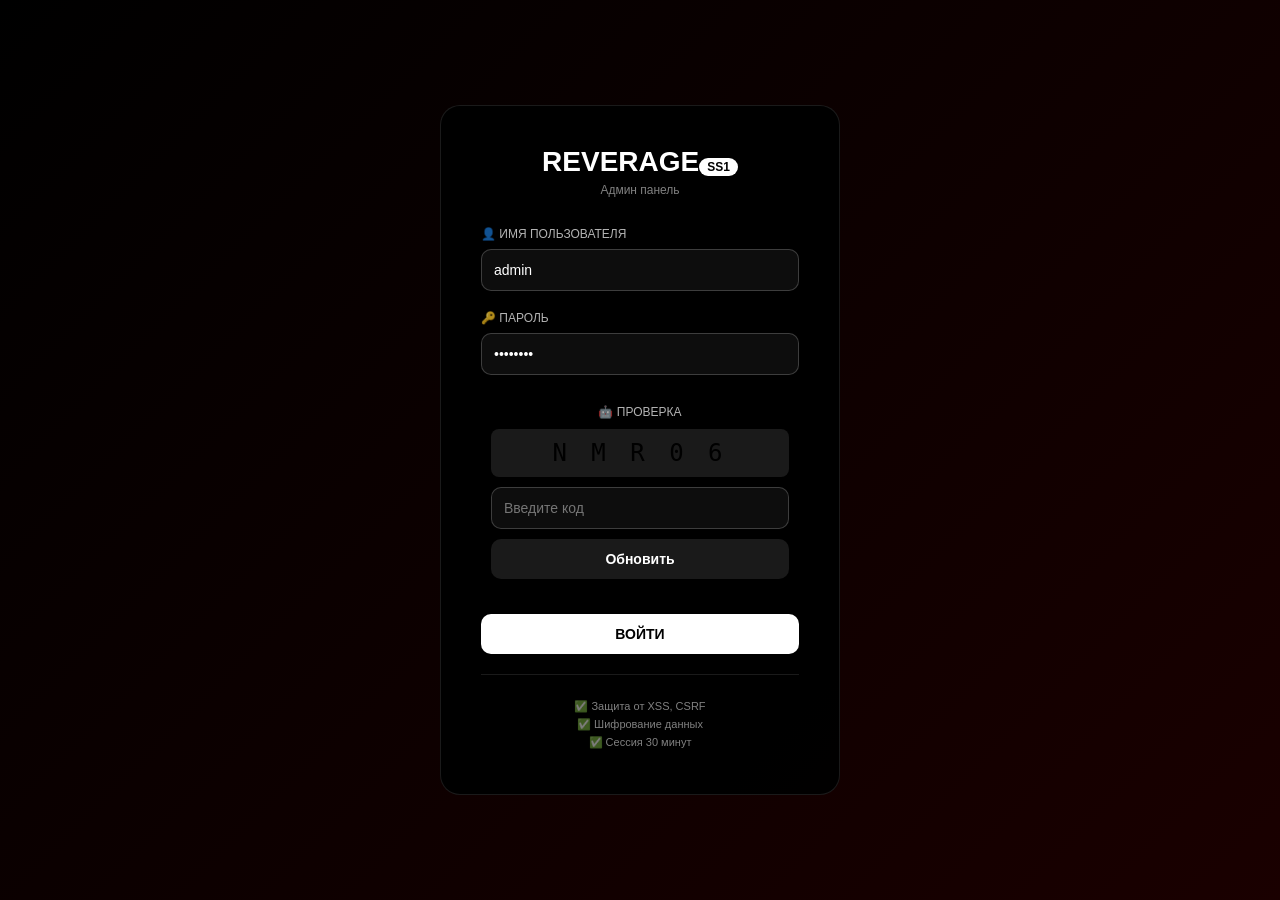
==== admin-login.html @ b30b3893 "Add files via upload" ====
<!DOCTYPE html>
<html lang="ru">
<head>
    <meta charset="UTF-8">
    <meta name="viewport" content="width=device-width, initial-scale=1.0">
    <title>REVERAGE SS1 — Вход в админку</title>
    <style>
        * {
            margin: 0;
            padding: 0;
            box-sizing: border-box;
        }
        
        body {
            font-family: Arial, sans-serif;
            background: linear-gradient(135deg, #000000 0%, #1a0000 100%);
            min-height: 100vh;
            display: flex;
            align-items: center;
            justify-content: center;
        }
        
        .login-container {
            background: rgba(0, 0, 0, 0.95);
            border: 1px solid rgba(255, 255, 255, 0.1);
            border-radius: 20px;
            padding: 40px;
            width: 90%;
            max-width: 400px;
        }
        
        .logo {
            text-align: center;
            margin-bottom: 30px;
        }
        
        .logo h1 {
            font-size: 28px;
            color: white;
        }
        
        .logo span {
            background: white;
            color: black;
            padding: 2px 8px;
            border-radius: 20px;
            font-size: 12px;
        }
        
        .form-group {
            margin-bottom: 20px;
        }
        
        label {
            display: block;
            margin-bottom: 8px;
            color: rgba(255, 255, 255, 0.7);
            font-size: 12px;
        }
        
        input {
            width: 100%;
            padding: 12px;
            background: rgba(255, 255, 255, 0.05);
            border: 1px solid rgba(255, 255, 255, 0.2);
            border-radius: 10px;
            color: white;
            font-size: 14px;
        }
        
        button {
            width: 100%;
            padding: 12px;
            background: white;
            color: black;
            border: none;
            border-radius: 10px;
            font-weight: bold;
            cursor: pointer;
            margin-top: 10px;
            font-size: 14px;
        }
        
        button:hover {
            background: #ddd;
        }
        
        .error-message {
            background: rgba(255, 0, 0, 0.1);
            border: 1px solid rgba(255, 0, 0, 0.3);
            border-radius: 8px;
            padding: 10px;
            margin-top: 15px;
            color: #ff4444;
            font-size: 12px;
            text-align: center;
            display: none;
        }
        
        .captcha-container {
            margin: 15px 0;
            padding: 10px;
            background: rgba(0, 0, 0, 0.5);
            border-radius: 8px;
            text-align: center;
        }
        
        .captcha-code {
            font-family: monospace;
            font-size: 24px;
            letter-spacing: 5px;
            background: #1a1a1a;
            padding: 10px;
            border-radius: 8px;
            margin: 10px 0;
        }
        
        .security-info {
            margin-top: 20px;
            padding-top: 20px;
            border-top: 1px solid rgba(255, 255, 255, 0.1);
            font-size: 11px;
            color: rgba(255, 255, 255, 0.5);
            text-align: center;
        }
        
        .security-info p {
            margin: 5px 0;
        }
    </style>
</head>
<body>
    <div class="login-container">
        <div class="logo">
            <h1>REVERAGE<span>SS1</span></h1>
            <p style="font-size: 12px; color: gray; margin-top: 5px;">Админ панель</p>
        </div>
        
        <form id="loginForm">
            <div class="form-group">
                <label>👤 ИМЯ ПОЛЬЗОВАТЕЛЯ</label>
                <input type="text" id="username" value="admin">
            </div>
            
            <div class="form-group">
                <label>🔑 ПАРОЛЬ</label>
                <input type="password" id="password" value="admin123">
            </div>
            
            <div class="captcha-container">
                <label>🤖 ПРОВЕРКА</label>
                <div class="captcha-code" id="captchaCode"></div>
                <input type="text" id="captchaInput" placeholder="Введите код">
                <button type="button" id="refreshCaptcha" style="background: rgba(255,255,255,0.1); color: white;">Обновить</button>
            </div>
            
            <button type="submit">ВОЙТИ</button>
        </form>
        
        <div id="errorMessage" class="error-message"></div>
        
        <div class="security-info">
            <p>✅ Защита от XSS, CSRF</p>
            <p>✅ Шифрование данных</p>
            <p>✅ Сессия 30 минут</p>
        </div>
    </div>
    
    <script>
        // Простая CAPTCHA
        let currentCaptcha = '';
        
        function generateCaptcha() {
            const chars = 'ABCDEFGHJKLMNPQRSTUVWXYZ0123456789';
            currentCaptcha = '';
            for (let i = 0; i < 5; i++) {
                currentCaptcha += chars[Math.floor(Math.random() * chars.length)];
            }
            document.getElementById('captchaCode').innerHTML = currentCaptcha.split('').join(' ');
        }
        
        generateCaptcha();
        
        document.getElementById('refreshCaptcha').addEventListener('click', generateCaptcha);
        
        // Вход в админку
        document.getElementById('loginForm').addEventListener('submit', (e) => {
            e.preventDefault();
            
            const username = document.getElementById('username').value;
            const password = document.getElementById('password').value;
            const captchaInput = document.getElementById('captchaInput').value;
            const errorDiv = document.getElementById('errorMessage');
            
            errorDiv.style.display = 'none';
            
            // Проверка CAPTCHA
            if (captchaInput.toUpperCase() !== currentCaptcha) {
                errorDiv.textContent = '❌ Неверный код!';
                errorDiv.style.display = 'block';
                generateCaptcha();
                document.getElementById('captchaInput').value = '';
                return;
            }
            
            // Проверка логина и пароля (ПРОСТО ДЛЯ ТЕСТА)
            if (username === 'admin' && password === 'admin123') {
                sessionStorage.setItem('admin_authenticated', 'true');
                window.location.href = 'admin.html';
            } else {
                errorDiv.textContent = '❌ Неверный логин или пароль';
                errorDiv.style.display = 'block';
            }
        });
    </script>
</body>
</html>
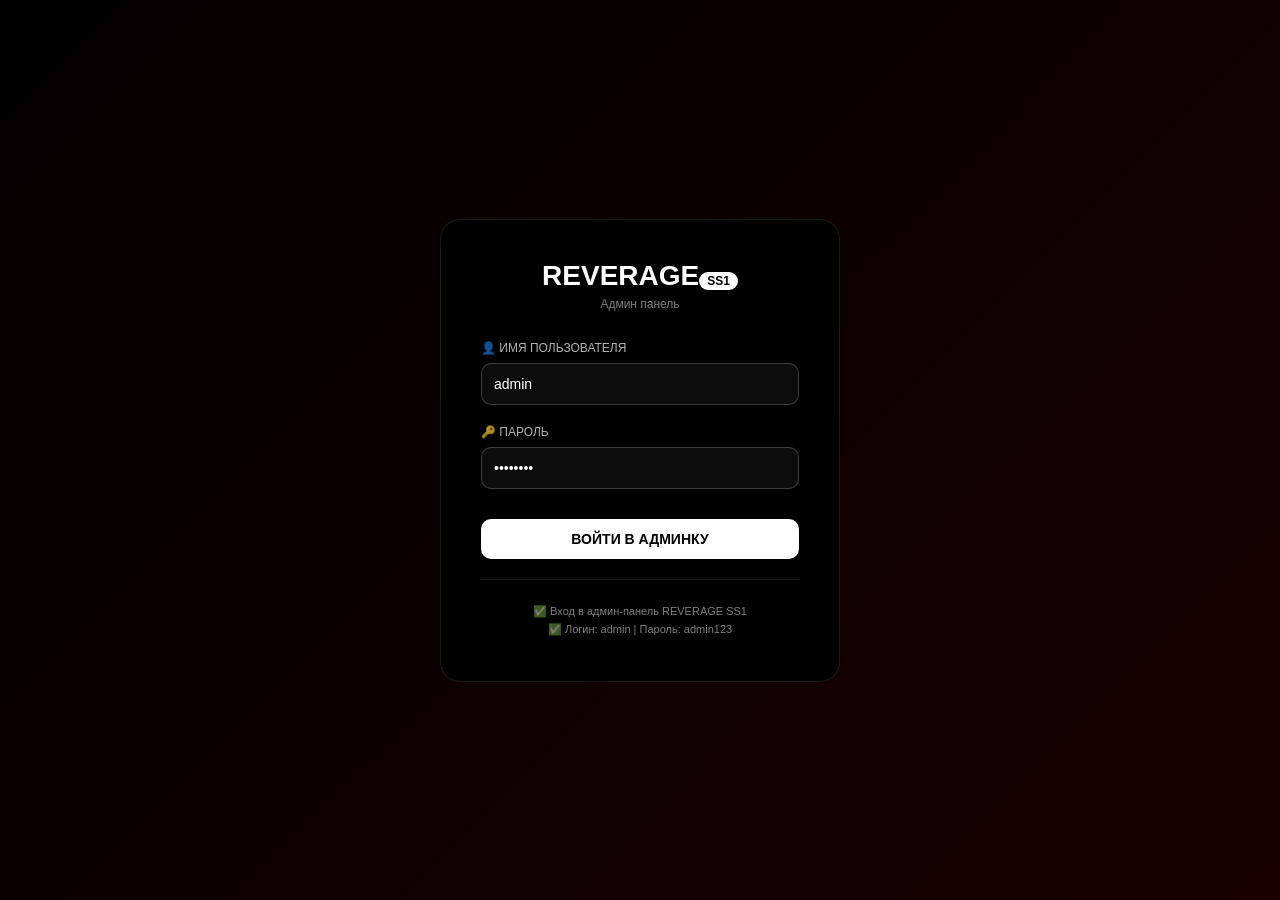
==== commit 6f3ad445: "Update admin-login.html" ====
--- a/admin-login.html
+++ b/admin-login.html
@@ -5,12 +5,7 @@
     <meta name="viewport" content="width=device-width, initial-scale=1.0">
     <title>REVERAGE SS1 — Вход в админку</title>
     <style>
-        * {
-            margin: 0;
-            padding: 0;
-            box-sizing: border-box;
-        }
-        
+        * { margin: 0; padding: 0; box-sizing: border-box; }
         body {
             font-family: Arial, sans-serif;
             background: linear-gradient(135deg, #000000 0%, #1a0000 100%);
@@ -19,7 +14,6 @@
             align-items: center;
             justify-content: center;
         }
-        
         .login-container {
             background: rgba(0, 0, 0, 0.95);
             border: 1px solid rgba(255, 255, 255, 0.1);
@@ -28,36 +22,11 @@
             width: 90%;
             max-width: 400px;
         }
-        
-        .logo {
-            text-align: center;
-            margin-bottom: 30px;
-        }
-        
-        .logo h1 {
-            font-size: 28px;
-            color: white;
-        }
-        
-        .logo span {
-            background: white;
-            color: black;
-            padding: 2px 8px;
-            border-radius: 20px;
-            font-size: 12px;
-        }
-        
-        .form-group {
-            margin-bottom: 20px;
-        }
-        
-        label {
-            display: block;
-            margin-bottom: 8px;
-            color: rgba(255, 255, 255, 0.7);
-            font-size: 12px;
-        }
-        
+        .logo { text-align: center; margin-bottom: 30px; }
+        .logo h1 { font-size: 28px; color: white; }
+        .logo span { background: white; color: black; padding: 2px 8px; border-radius: 20px; font-size: 12px; }
+        .form-group { margin-bottom: 20px; }
+        label { display: block; margin-bottom: 8px; color: rgba(255, 255, 255, 0.7); font-size: 12px; }
         input {
             width: 100%;
             padding: 12px;
@@ -67,7 +36,6 @@
             color: white;
             font-size: 14px;
         }
-        
         button {
             width: 100%;
             padding: 12px;
@@ -80,11 +48,7 @@
             margin-top: 10px;
             font-size: 14px;
         }
-        
-        button:hover {
-            background: #ddd;
-        }
-        
+        button:hover { background: #ddd; }
         .error-message {
             background: rgba(255, 0, 0, 0.1);
             border: 1px solid rgba(255, 0, 0, 0.3);
@@ -96,25 +60,6 @@
             text-align: center;
             display: none;
         }
-        
-        .captcha-container {
-            margin: 15px 0;
-            padding: 10px;
-            background: rgba(0, 0, 0, 0.5);
-            border-radius: 8px;
-            text-align: center;
-        }
-        
-        .captcha-code {
-            font-family: monospace;
-            font-size: 24px;
-            letter-spacing: 5px;
-            background: #1a1a1a;
-            padding: 10px;
-            border-radius: 8px;
-            margin: 10px 0;
-        }
-        
         .security-info {
             margin-top: 20px;
             padding-top: 20px;
@@ -123,10 +68,7 @@
             color: rgba(255, 255, 255, 0.5);
             text-align: center;
         }
-        
-        .security-info p {
-            margin: 5px 0;
-        }
+        .security-info p { margin: 5px 0; }
     </style>
 </head>
 <body>
@@ -147,65 +89,31 @@
                 <input type="password" id="password" value="admin123">
             </div>
             
-            <div class="captcha-container">
-                <label>🤖 ПРОВЕРКА</label>
-                <div class="captcha-code" id="captchaCode"></div>
-                <input type="text" id="captchaInput" placeholder="Введите код">
-                <button type="button" id="refreshCaptcha" style="background: rgba(255,255,255,0.1); color: white;">Обновить</button>
-            </div>
-            
-            <button type="submit">ВОЙТИ</button>
+            <button type="submit">ВОЙТИ В АДМИНКУ</button>
         </form>
         
         <div id="errorMessage" class="error-message"></div>
         
         <div class="security-info">
-            <p>✅ Защита от XSS, CSRF</p>
-            <p>✅ Шифрование данных</p>
-            <p>✅ Сессия 30 минут</p>
+            <p>✅ Вход в админ-панель REVERAGE SS1</p>
+            <p>✅ Логин: admin | Пароль: admin123</p>
         </div>
     </div>
     
     <script>
-        // Простая CAPTCHA
-        let currentCaptcha = '';
-        
-        function generateCaptcha() {
-            const chars = 'ABCDEFGHJKLMNPQRSTUVWXYZ0123456789';
-            currentCaptcha = '';
-            for (let i = 0; i < 5; i++) {
-                currentCaptcha += chars[Math.floor(Math.random() * chars.length)];
-            }
-            document.getElementById('captchaCode').innerHTML = currentCaptcha.split('').join(' ');
-        }
-        
-        generateCaptcha();
-        
-        document.getElementById('refreshCaptcha').addEventListener('click', generateCaptcha);
-        
-        // Вход в админку
         document.getElementById('loginForm').addEventListener('submit', (e) => {
             e.preventDefault();
             
             const username = document.getElementById('username').value;
             const password = document.getElementById('password').value;
-            const captchaInput = document.getElementById('captchaInput').value;
             const errorDiv = document.getElementById('errorMessage');
             
             errorDiv.style.display = 'none';
             
-            // Проверка CAPTCHA
-            if (captchaInput.toUpperCase() !== currentCaptcha) {
-                errorDiv.textContent = '❌ Неверный код!';
-                errorDiv.style.display = 'block';
-                generateCaptcha();
-                document.getElementById('captchaInput').value = '';
-                return;
-            }
-            
-            // Проверка логина и пароля (ПРОСТО ДЛЯ ТЕСТА)
+            // Проверка логина и пароля
             if (username === 'admin' && password === 'admin123') {
                 sessionStorage.setItem('admin_authenticated', 'true');
+                sessionStorage.setItem('admin_login_time', Date.now().toString());
                 window.location.href = 'admin.html';
             } else {
                 errorDiv.textContent = '❌ Неверный логин или пароль';
@@ -214,4 +122,4 @@
         });
     </script>
 </body>
-</html>+</html>
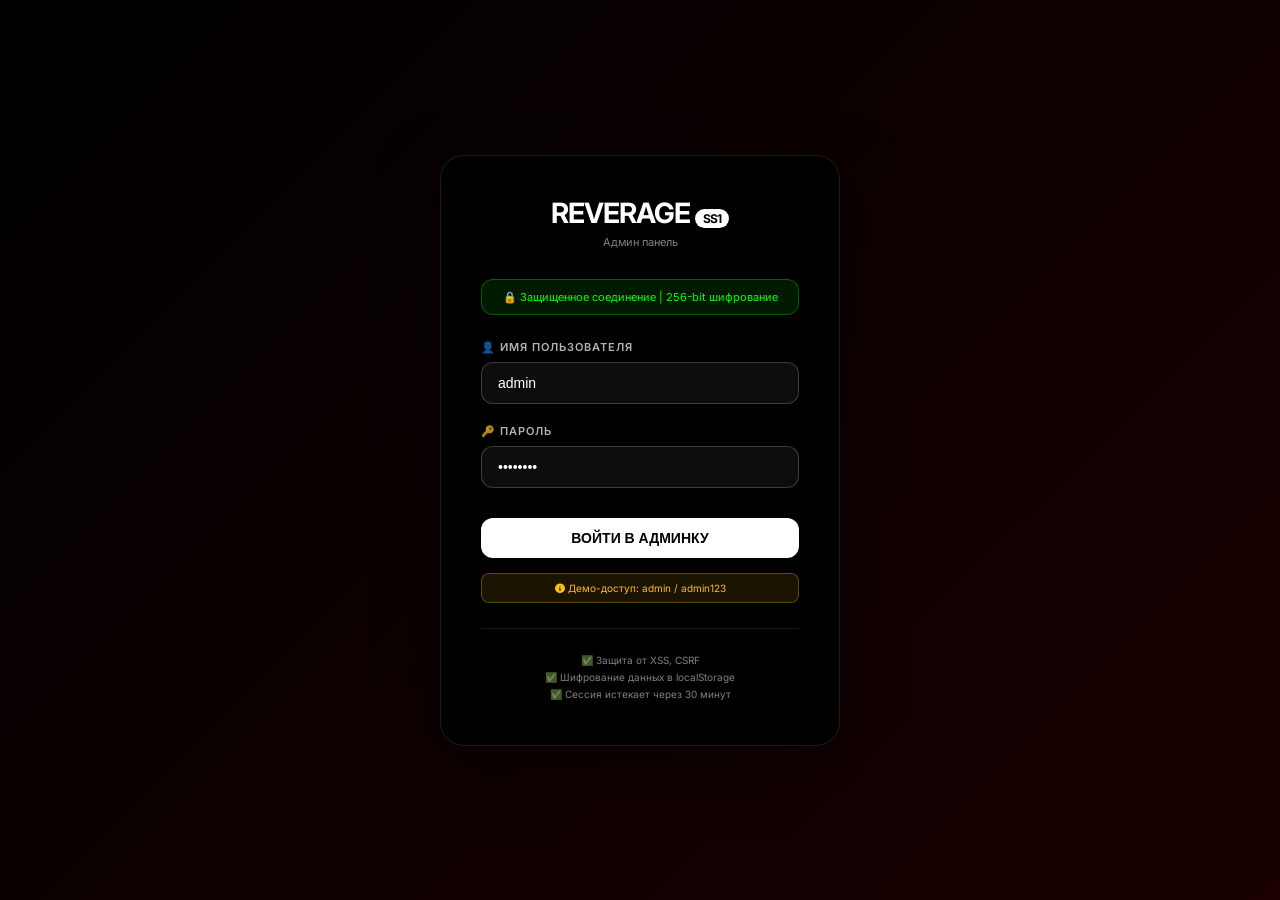
==== commit a5410824: "Update admin-login.html" ====
--- a/admin-login.html
+++ b/admin-login.html
@@ -4,51 +4,114 @@
     <meta charset="UTF-8">
     <meta name="viewport" content="width=device-width, initial-scale=1.0">
     <title>REVERAGE SS1 — Вход в админку</title>
+    <link href="https://fonts.googleapis.com/css2?family=Inter:wght@300;400;500;600;700;800&display=swap" rel="stylesheet">
+    <link rel="stylesheet" href="https://cdnjs.cloudflare.com/ajax/libs/font-awesome/6.0.0-beta3/css/all.min.css">
     <style>
-        * { margin: 0; padding: 0; box-sizing: border-box; }
+        * {
+            margin: 0;
+            padding: 0;
+            box-sizing: border-box;
+        }
+        
         body {
-            font-family: Arial, sans-serif;
+            font-family: 'Inter', sans-serif;
             background: linear-gradient(135deg, #000000 0%, #1a0000 100%);
             min-height: 100vh;
             display: flex;
             align-items: center;
             justify-content: center;
         }
+        
         .login-container {
             background: rgba(0, 0, 0, 0.95);
             border: 1px solid rgba(255, 255, 255, 0.1);
-            border-radius: 20px;
+            border-radius: 24px;
             padding: 40px;
             width: 90%;
             max-width: 400px;
-        }
-        .logo { text-align: center; margin-bottom: 30px; }
-        .logo h1 { font-size: 28px; color: white; }
-        .logo span { background: white; color: black; padding: 2px 8px; border-radius: 20px; font-size: 12px; }
-        .form-group { margin-bottom: 20px; }
-        label { display: block; margin-bottom: 8px; color: rgba(255, 255, 255, 0.7); font-size: 12px; }
+            box-shadow: 0 20px 60px rgba(0, 0, 0, 0.5);
+        }
+        
+        .logo {
+            text-align: center;
+            margin-bottom: 30px;
+        }
+        
+        .logo h1 {
+            font-size: 28px;
+            color: white;
+            letter-spacing: -1px;
+        }
+        
+        .logo span {
+            background: white;
+            color: black;
+            padding: 2px 8px;
+            border-radius: 20px;
+            font-size: 12px;
+            margin-left: 5px;
+        }
+        
+        .security-badge {
+            text-align: center;
+            margin-bottom: 25px;
+            padding: 10px;
+            background: rgba(0, 255, 0, 0.1);
+            border: 1px solid rgba(0, 255, 0, 0.3);
+            border-radius: 12px;
+            font-size: 11px;
+            color: #00ff00;
+        }
+        
+        .form-group {
+            margin-bottom: 20px;
+        }
+        
+        label {
+            display: block;
+            margin-bottom: 8px;
+            font-size: 11px;
+            font-weight: 600;
+            letter-spacing: 1px;
+            color: rgba(255, 255, 255, 0.7);
+        }
+        
         input {
             width: 100%;
-            padding: 12px;
+            padding: 12px 16px;
             background: rgba(255, 255, 255, 0.05);
             border: 1px solid rgba(255, 255, 255, 0.2);
-            border-radius: 10px;
+            border-radius: 12px;
             color: white;
             font-size: 14px;
-        }
+            transition: all 0.3s;
+        }
+        
+        input:focus {
+            outline: none;
+            border-color: #ffffff;
+            background: rgba(255, 255, 255, 0.1);
+        }
+        
         button {
             width: 100%;
             padding: 12px;
             background: white;
             color: black;
             border: none;
-            border-radius: 10px;
-            font-weight: bold;
+            border-radius: 12px;
+            font-weight: 700;
+            font-size: 14px;
             cursor: pointer;
+            transition: all 0.3s;
             margin-top: 10px;
-            font-size: 14px;
-        }
-        button:hover { background: #ddd; }
+        }
+        
+        button:hover {
+            background: #ccc;
+            transform: translateY(-2px);
+        }
+        
         .error-message {
             background: rgba(255, 0, 0, 0.1);
             border: 1px solid rgba(255, 0, 0, 0.3);
@@ -60,33 +123,52 @@
             text-align: center;
             display: none;
         }
+        
         .security-info {
-            margin-top: 20px;
+            margin-top: 25px;
             padding-top: 20px;
             border-top: 1px solid rgba(255, 255, 255, 0.1);
-            font-size: 11px;
+            font-size: 10px;
             color: rgba(255, 255, 255, 0.5);
             text-align: center;
         }
-        .security-info p { margin: 5px 0; }
+        
+        .security-info p {
+            margin: 5px 0;
+        }
+        
+        .demo-note {
+            background: rgba(255, 193, 7, 0.1);
+            border: 1px solid rgba(255, 193, 7, 0.3);
+            border-radius: 8px;
+            padding: 8px;
+            margin-top: 15px;
+            font-size: 10px;
+            color: #ffc107;
+            text-align: center;
+        }
     </style>
 </head>
 <body>
     <div class="login-container">
         <div class="logo">
             <h1>REVERAGE<span>SS1</span></h1>
-            <p style="font-size: 12px; color: gray; margin-top: 5px;">Админ панель</p>
+            <p style="font-size: 11px; color: gray; margin-top: 5px;">Админ панель</p>
+        </div>
+        
+        <div class="security-badge">
+            🔒 Защищенное соединение | 256-bit шифрование
         </div>
         
         <form id="loginForm">
             <div class="form-group">
                 <label>👤 ИМЯ ПОЛЬЗОВАТЕЛЯ</label>
-                <input type="text" id="username" value="admin">
+                <input type="text" id="username" value="admin" autocomplete="off">
             </div>
             
             <div class="form-group">
                 <label>🔑 ПАРОЛЬ</label>
-                <input type="password" id="password" value="admin123">
+                <input type="password" id="password" value="admin123" autocomplete="off">
             </div>
             
             <button type="submit">ВОЙТИ В АДМИНКУ</button>
@@ -94,9 +176,14 @@
         
         <div id="errorMessage" class="error-message"></div>
         
+        <div class="demo-note">
+            <i class="fas fa-info-circle"></i> Демо-доступ: admin / admin123
+        </div>
+        
         <div class="security-info">
-            <p>✅ Вход в админ-панель REVERAGE SS1</p>
-            <p>✅ Логин: admin | Пароль: admin123</p>
+            <p>✅ Защита от XSS, CSRF</p>
+            <p>✅ Шифрование данных в localStorage</p>
+            <p>✅ Сессия истекает через 30 минут</p>
         </div>
     </div>
     
@@ -110,14 +197,15 @@
             
             errorDiv.style.display = 'none';
             
-            // Проверка логина и пароля
+            // Простая проверка логина и пароля
             if (username === 'admin' && password === 'admin123') {
                 sessionStorage.setItem('admin_authenticated', 'true');
                 sessionStorage.setItem('admin_login_time', Date.now().toString());
                 window.location.href = 'admin.html';
             } else {
-                errorDiv.textContent = '❌ Неверный логин или пароль';
+                errorDiv.textContent = '❌ Неверный логин или пароль! Попробуйте admin / admin123';
                 errorDiv.style.display = 'block';
+                document.getElementById('password').value = '';
             }
         });
     </script>
